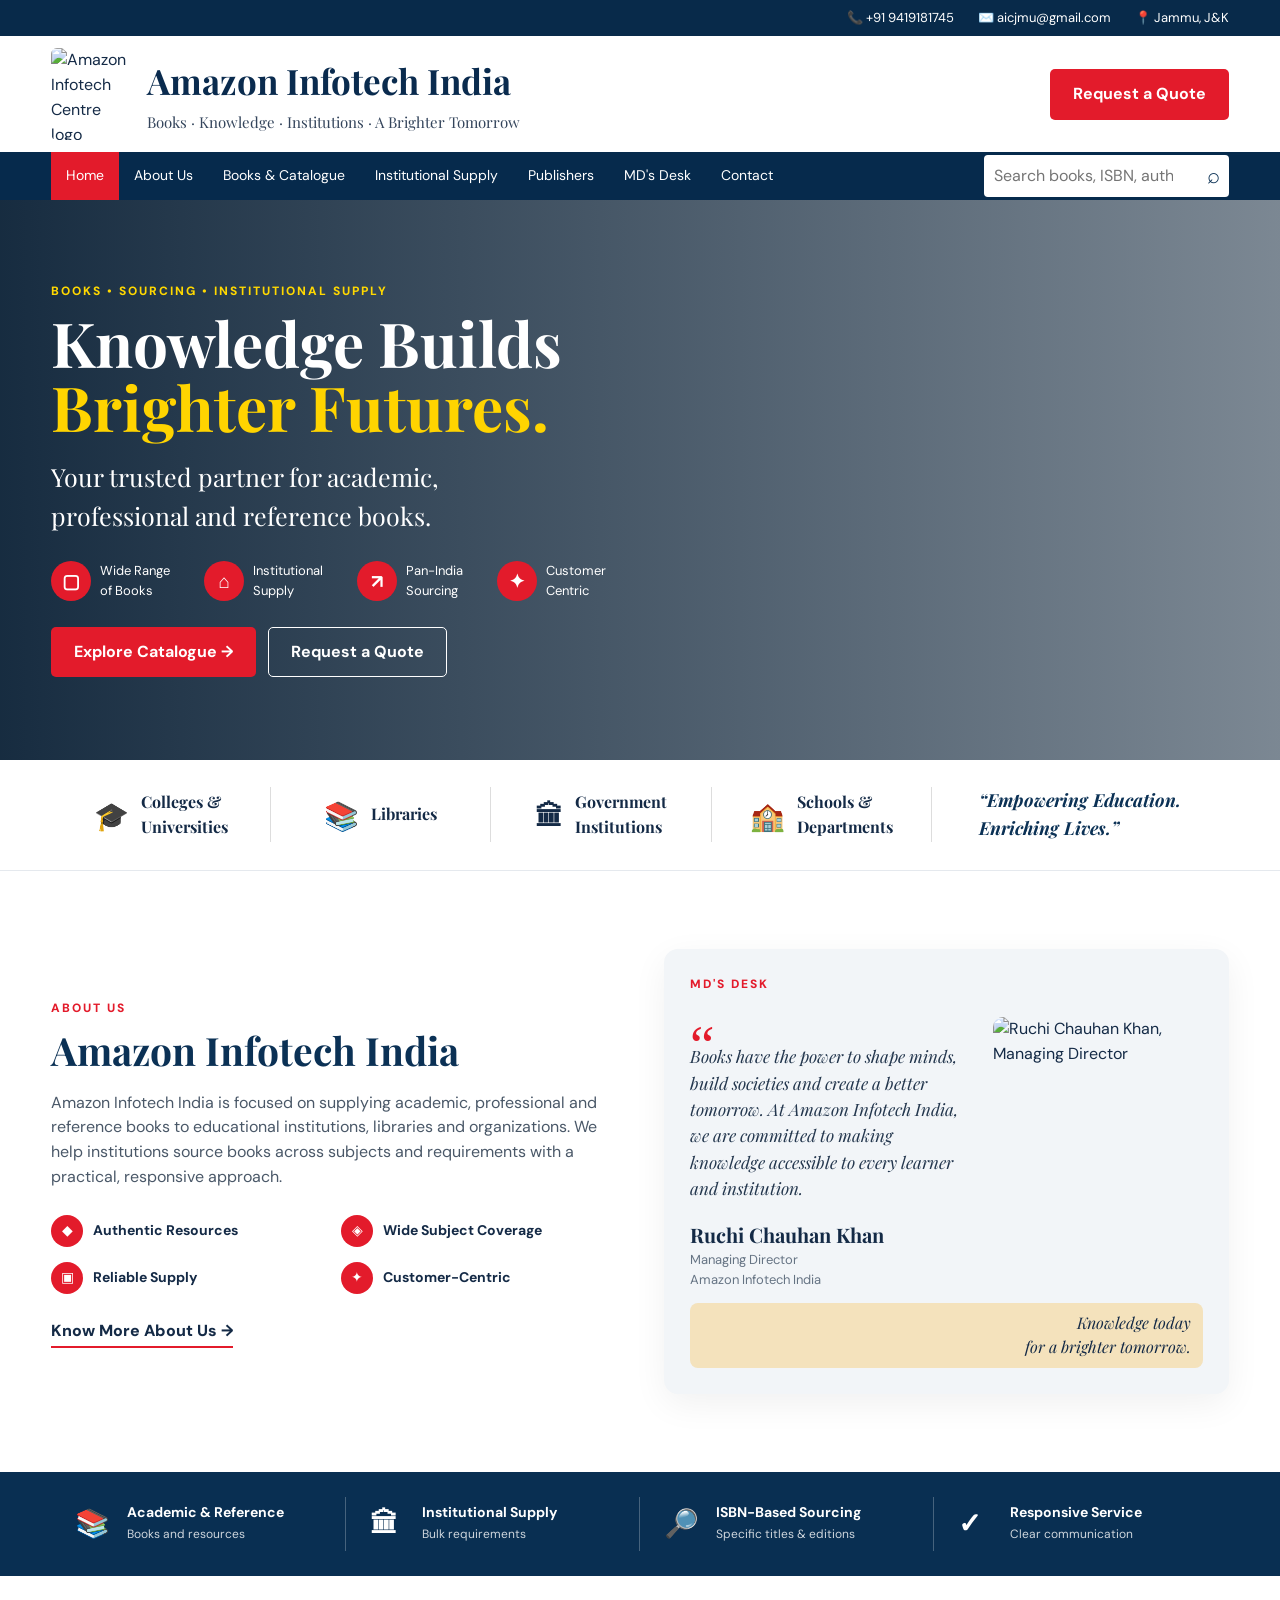
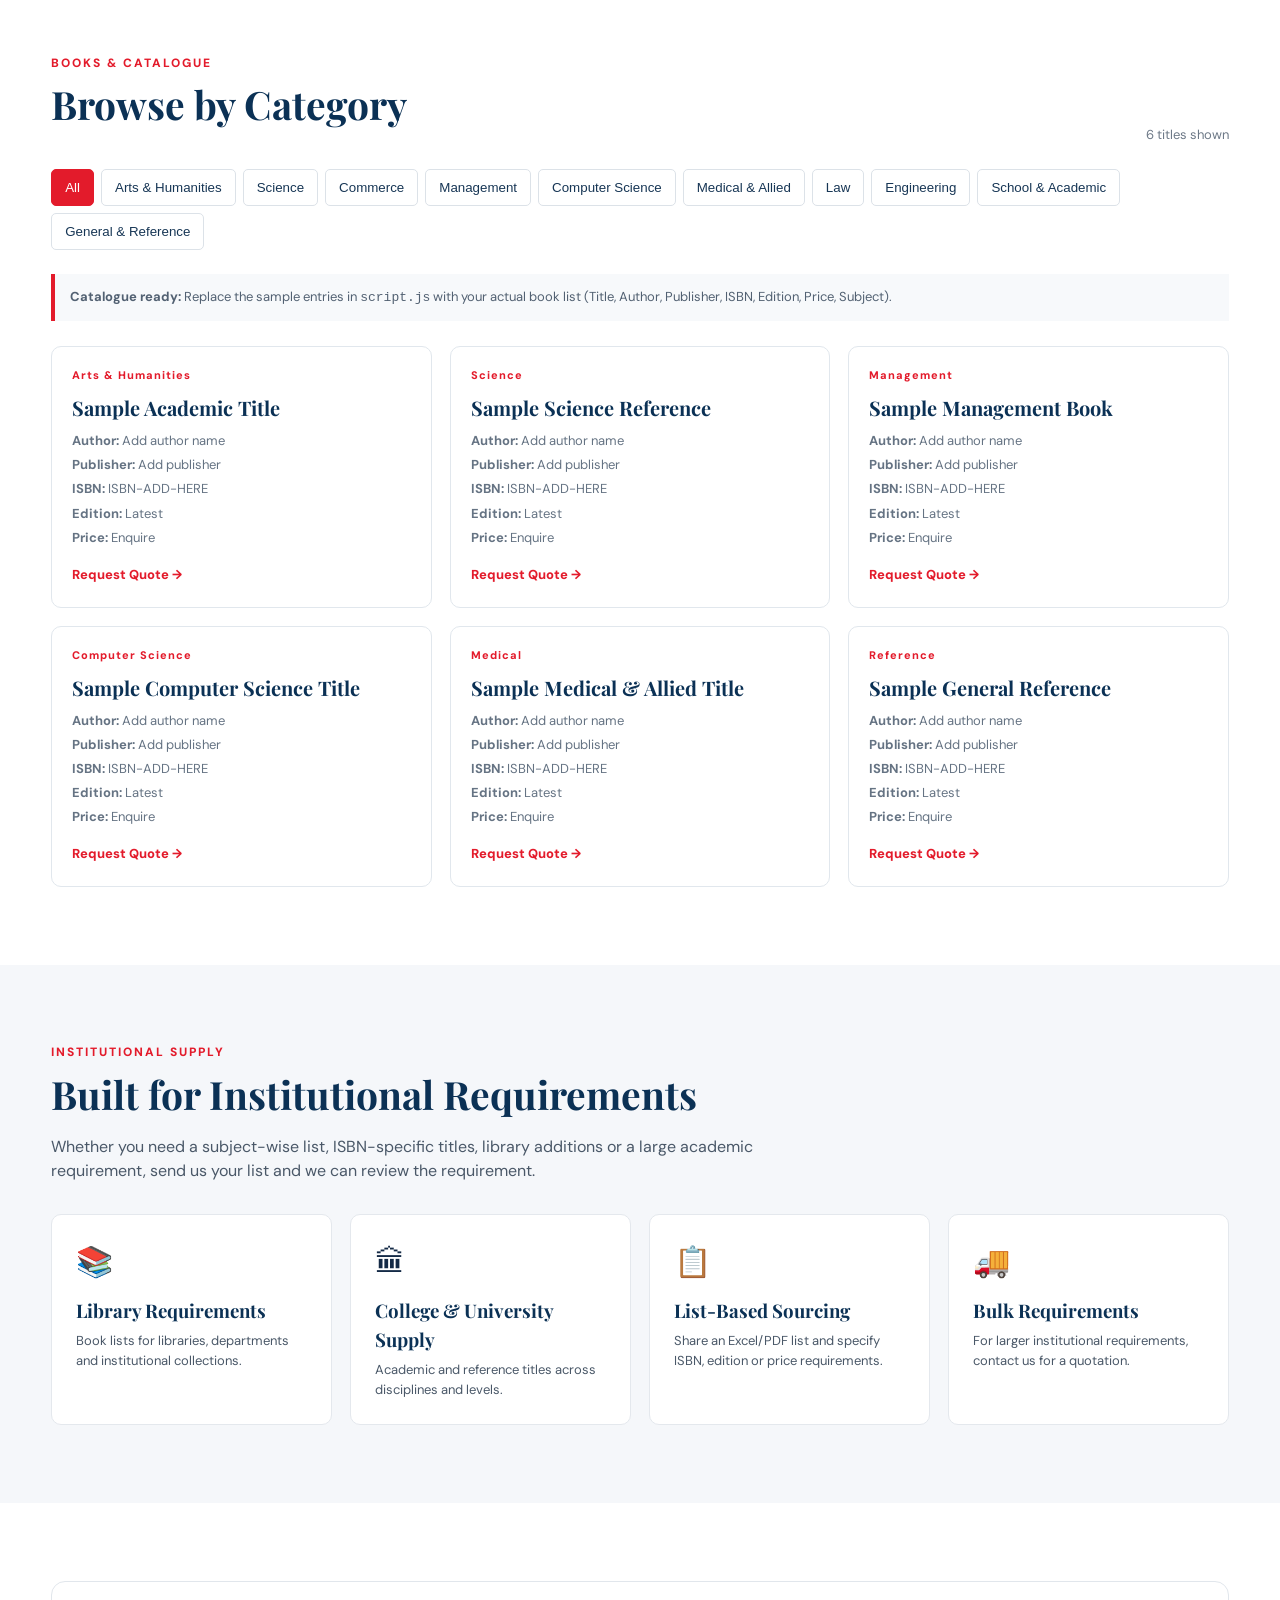
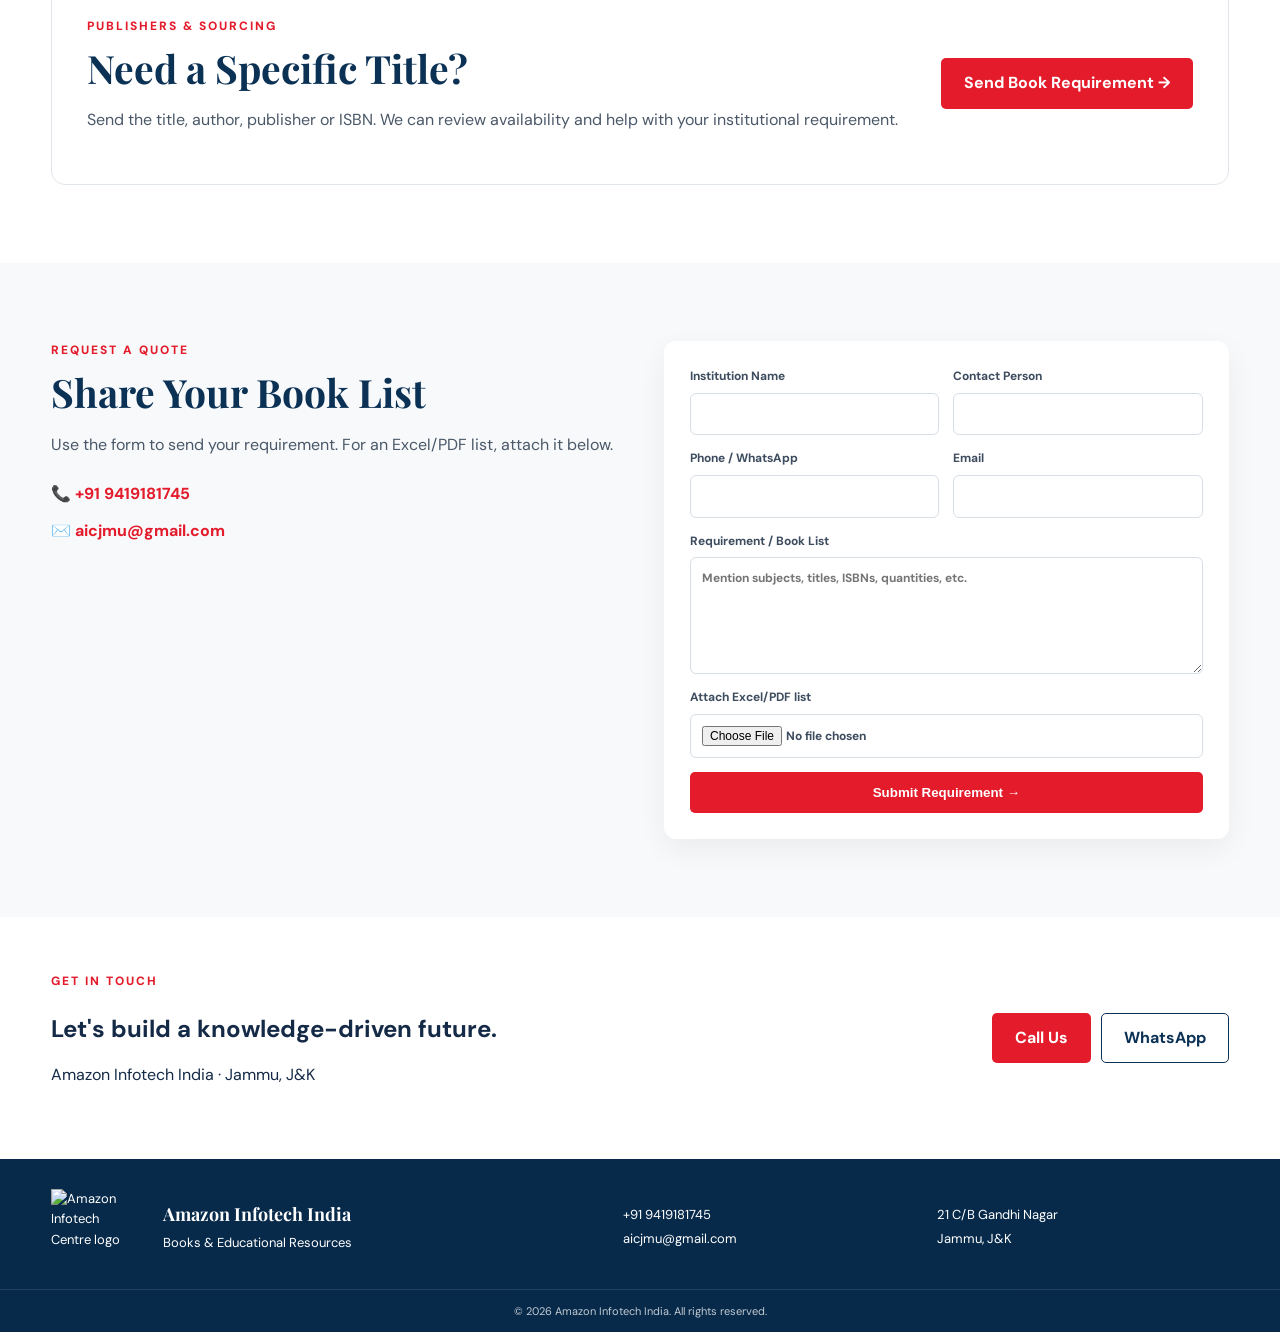
==== index.html @ 1fdc304b "Add files via upload" ====
<!doctype html>
<html lang="en">
<head>
  <meta charset="utf-8">
  <meta name="viewport" content="width=device-width, initial-scale=1">
  <meta name="description" content="Amazon Infotech India — books, educational resources and institutional book supply.">
  <title>Amazon Infotech India | Books & Educational Resources</title>
  <link rel="preconnect" href="https://fonts.googleapis.com">
  <link rel="preconnect" href="https://fonts.gstatic.com" crossorigin>
  <link href="https://fonts.googleapis.com/css2?family=DM+Sans:wght@400;500;600;700&family=Playfair+Display:wght@600;700&display=swap" rel="stylesheet">
  <link rel="stylesheet" href="style.css">
</head>
<body>
<header class="site-header">
  <div class="topbar">
    <div class="container topbar-inner">
      <span>📞 +91 9419181745</span>
      <span>✉️ aicjmu@gmail.com</span>
      <span>📍 Jammu, J&amp;K</span>
    </div>
  </div>
  <div class="container brand-row">
    <a class="brand" href="#home" aria-label="Amazon Infotech India home">
      <img src="assets/logo.jpg" alt="Amazon Infotech Centre logo">
      <div>
        <div class="brand-name">Amazon Infotech India</div>
        <div class="brand-tag">Books · Knowledge · Institutions · A Brighter Tomorrow</div>
      </div>
    </a>
    <a class="btn btn-red desktop-cta" href="#quote">Request a Quote</a>
  </div>
  <nav class="nav">
    <div class="container nav-inner">
      <button class="menu-btn" aria-label="Open menu">☰</button>
      <div class="nav-links">
        <a class="active" href="#home">Home</a>
        <a href="#about">About Us</a>
        <a href="#catalogue">Books &amp; Catalogue</a>
        <a href="#institutional">Institutional Supply</a>
        <a href="#publishers">Publishers</a>
        <a href="#md">MD's Desk</a>
        <a href="#contact">Contact</a>
      </div>
      <div class="search-box">
        <input id="searchInput" type="search" placeholder="Search books, ISBN, author...">
        <span>⌕</span>
      </div>
    </div>
  </nav>
</header>

<main>
<section id="home" class="hero">
  <div class="hero-overlay"></div>
  <div class="container hero-content">
    <div class="eyebrow">BOOKS • SOURCING • INSTITUTIONAL SUPPLY</div>
    <h1>Knowledge Builds<br><span>Brighter Futures.</span></h1>
    <p class="hero-lead">Your trusted partner for academic, professional and reference books.</p>
    <div class="hero-points">
      <div><b>▢</b><span>Wide Range<br>of Books</span></div>
      <div><b>⌂</b><span>Institutional<br>Supply</span></div>
      <div><b>↗</b><span>Pan-India<br>Sourcing</span></div>
      <div><b>✦</b><span>Customer<br>Centric</span></div>
    </div>
    <div class="hero-actions">
      <a class="btn btn-red" href="#catalogue">Explore Catalogue →</a>
      <a class="btn btn-outline" href="#quote">Request a Quote</a>
    </div>
  </div>
</section>

<section class="audience-strip">
  <div class="container audience-grid">
    <div><strong>🎓</strong><span>Colleges &amp;<br>Universities</span></div>
    <div><strong>📚</strong><span>Libraries</span></div>
    <div><strong>🏛</strong><span>Government<br>Institutions</span></div>
    <div><strong>🏫</strong><span>Schools &amp;<br>Departments</span></div>
    <div class="mini-quote">“Empowering Education.<br>Enriching Lives.”</div>
  </div>
</section>

<section id="about" class="section about">
  <div class="container two-col">
    <div>
      <div class="section-kicker">ABOUT US</div>
      <h2>Amazon Infotech India</h2>
      <p>Amazon Infotech India is focused on supplying academic, professional and reference books to educational institutions, libraries and organizations. We help institutions source books across subjects and requirements with a practical, responsive approach.</p>
      <div class="feature-grid">
        <div><span>◆</span><b>Authentic Resources</b></div>
        <div><span>◈</span><b>Wide Subject Coverage</b></div>
        <div><span>▣</span><b>Reliable Supply</b></div>
        <div><span>✦</span><b>Customer-Centric</b></div>
      </div>
      <a class="text-link" href="#institutional">Know More About Us →</a>
    </div>

    <div id="md" class="md-card">
      <div class="section-kicker">MD'S DESK</div>
      <div class="md-inner">
        <div>
          <div class="quote-mark">“</div>
          <blockquote>Books have the power to shape minds, build societies and create a better tomorrow. At Amazon Infotech India, we are committed to making knowledge accessible to every learner and institution.</blockquote>
          <div class="md-name">Ruchi Chauhan Khan</div>
          <div class="md-title">Managing Director<br>Amazon Infotech India</div>
        </div>
        <img class="md-photo" src="assets/md-ruchi-chauhan-khan.jpg" alt="Ruchi Chauhan Khan, Managing Director">
      </div>
      <div class="md-signoff">Knowledge today<br>for a brighter tomorrow.</div>
    </div>
  </div>
</section>

<section class="navy-band">
  <div class="container band-grid">
    <div><strong>📚</strong><b>Academic &amp; Reference</b><span>Books and resources</span></div>
    <div><strong>🏛</strong><b>Institutional Supply</b><span>Bulk requirements</span></div>
    <div><strong>🔎</strong><b>ISBN-Based Sourcing</b><span>Specific titles &amp; editions</span></div>
    <div><strong>✓</strong><b>Responsive Service</b><span>Clear communication</span></div>
  </div>
</section>

<section id="catalogue" class="section">
  <div class="container">
    <div class="section-heading">
      <div>
        <div class="section-kicker">BOOKS &amp; CATALOGUE</div>
        <h2>Browse by Category</h2>
      </div>
      <span id="resultCount" class="result-count"></span>
    </div>
    <div class="categories">
      <button data-cat="All" class="cat active">All</button>
      <button data-cat="Arts & Humanities" class="cat">Arts &amp; Humanities</button>
      <button data-cat="Science" class="cat">Science</button>
      <button data-cat="Commerce" class="cat">Commerce</button>
      <button data-cat="Management" class="cat">Management</button>
      <button data-cat="Computer Science" class="cat">Computer Science</button>
      <button data-cat="Medical" class="cat">Medical &amp; Allied</button>
      <button data-cat="Law" class="cat">Law</button>
      <button data-cat="Engineering" class="cat">Engineering</button>
      <button data-cat="School" class="cat">School &amp; Academic</button>
      <button data-cat="Reference" class="cat">General &amp; Reference</button>
    </div>

    <div class="catalogue-note">
      <b>Catalogue ready:</b> Replace the sample entries in <code>script.js</code> with your actual book list (Title, Author, Publisher, ISBN, Edition, Price, Subject).
    </div>
    <div id="bookGrid" class="book-grid"></div>
    <div id="emptyState" class="empty hidden">No books found. Try another title, author, ISBN or category.</div>
  </div>
</section>

<section id="institutional" class="section soft">
  <div class="container">
    <div class="section-kicker">INSTITUTIONAL SUPPLY</div>
    <h2>Built for Institutional Requirements</h2>
    <p class="wide">Whether you need a subject-wise list, ISBN-specific titles, library additions or a large academic requirement, send us your list and we can review the requirement.</p>
    <div class="service-grid">
      <article><div class="icon">📚</div><h3>Library Requirements</h3><p>Book lists for libraries, departments and institutional collections.</p></article>
      <article><div class="icon">🏛</div><h3>College &amp; University Supply</h3><p>Academic and reference titles across disciplines and levels.</p></article>
      <article><div class="icon">📋</div><h3>List-Based Sourcing</h3><p>Share an Excel/PDF list and specify ISBN, edition or price requirements.</p></article>
      <article><div class="icon">🚚</div><h3>Bulk Requirements</h3><p>For larger institutional requirements, contact us for a quotation.</p></article>
    </div>
  </div>
</section>

<section id="publishers" class="section">
  <div class="container publisher-panel">
    <div>
      <div class="section-kicker">PUBLISHERS &amp; SOURCING</div>
      <h2>Need a Specific Title?</h2>
      <p>Send the title, author, publisher or ISBN. We can review availability and help with your institutional requirement.</p>
    </div>
    <a class="btn btn-red" href="#quote">Send Book Requirement →</a>
  </div>
</section>

<section id="quote" class="section quote-section">
  <div class="container two-col quote-grid">
    <div>
      <div class="section-kicker">REQUEST A QUOTE</div>
      <h2>Share Your Book List</h2>
      <p>Use the form to send your requirement. For an Excel/PDF list, attach it below.</p>
      <div class="contact-mini">
        <div>📞 <a href="tel:+919419181745">+91 9419181745</a></div>
        <div>✉️ <a href="mailto:aicjmu@gmail.com">aicjmu@gmail.com</a></div>
      </div>
    </div>
    <form name="quote" method="POST" data-netlify="true" enctype="multipart/form-data" class="quote-form">
      <input type="hidden" name="form-name" value="quote">
      <div class="form-row">
        <label>Institution Name<input name="institution" required></label>
        <label>Contact Person<input name="contact_person" required></label>
      </div>
      <div class="form-row">
        <label>Phone / WhatsApp<input name="phone" required></label>
        <label>Email<input type="email" name="email"></label>
      </div>
      <label>Requirement / Book List<textarea name="requirement" rows="5" placeholder="Mention subjects, titles, ISBNs, quantities, etc."></textarea></label>
      <label>Attach Excel/PDF list<input type="file" name="book_list" accept=".pdf,.xls,.xlsx,.csv"></label>
      <button class="btn btn-red full" type="submit">Submit Requirement →</button>
    </form>
  </div>
</section>

<section id="contact" class="contact-banner">
  <div class="container contact-content">
    <div>
      <div class="section-kicker">GET IN TOUCH</div>
      <h2>Let's build a knowledge-driven future.</h2>
      <p>Amazon Infotech India · Jammu, J&amp;K</p>
    </div>
    <div class="contact-actions">
      <a class="btn btn-red" href="tel:+919419181745">Call Us</a>
      <a class="btn btn-outline-dark" href="https://wa.me/919419181745" target="_blank" rel="noopener">WhatsApp</a>
    </div>
  </div>
</section>
</main>

<footer>
  <div class="container footer-grid">
    <div><img src="assets/logo.jpg" alt="Amazon Infotech Centre logo" class="footer-logo"></div>
    <div><b>Amazon Infotech India</b><span>Books &amp; Educational Resources</span></div>
    <div><span>+91 9419181745</span><span>aicjmu@gmail.com</span></div>
    <div><span>21 C/B Gandhi Nagar</span><span>Jammu, J&amp;K</span></div>
  </div>
  <div class="copyright">© <span id="year"></span> Amazon Infotech India. All rights reserved.</div>
</footer>
<script src="script.js"></script>
</body>
</html>
---- style.css ----
*{box-sizing:border-box}html{scroll-behavior:smooth}body{margin:0;font-family:"DM Sans",Arial,sans-serif;color:#142a46;background:#fff;line-height:1.55}a{text-decoration:none;color:inherit}.container{width:min(1180px,92%);margin:auto}.topbar{background:#082a4a;color:#fff;font-size:13px}.topbar-inner{display:flex;justify-content:flex-end;gap:24px;padding:8px 0}.brand-row{display:flex;align-items:center;justify-content:space-between;padding:12px 0}.brand{display:flex;align-items:center;gap:14px}.brand img{width:82px;height:92px;object-fit:cover;border-radius:6px}.brand-name{font-family:"Playfair Display",serif;font-size:35px;font-weight:700;color:#0a2b4e}.brand-tag{font-family:"Playfair Display",serif;color:#33445b;font-size:15px;margin-top:2px}.nav{background:#062a4c;color:#fff}.nav-inner{display:flex;align-items:center;gap:14px}.nav-links{display:flex;align-items:center}.nav-links a{padding:13px 15px;font-size:14px}.nav-links a:hover,.nav-links a.active{background:#e31b2b}.search-box{margin-left:auto;background:#fff;border-radius:4px;display:flex;align-items:center;overflow:hidden;width:245px}.search-box input{border:0;outline:0;padding:9px 10px;width:100%;font:13px inherit}.search-box span{color:#0b3155;font-size:22px;padding:0 9px}.menu-btn{display:none;background:none;border:0;color:#fff;font-size:25px}.btn{display:inline-flex;align-items:center;justify-content:center;border-radius:5px;padding:12px 22px;font-weight:700;transition:.2s;cursor:pointer;border:1px solid transparent}.btn-red{background:#e31b2b;color:#fff}.btn-red:hover{background:#b90f1d;transform:translateY(-1px)}.btn-outline{border-color:#fff;color:#fff}.btn-outline:hover{background:#fff;color:#092c4c}.btn-outline-dark{border-color:#0b3155;color:#0b3155}.btn-outline-dark:hover{background:#0b3155;color:#fff}.hero{min-height:560px;background:linear-gradient(90deg,rgba(3,26,48,.92),rgba(3,26,48,.52)),url("assets/logo.jpg") center/cover no-repeat;position:relative;display:flex;align-items:center}.hero-content{position:relative;color:#fff;padding:75px 0}.eyebrow,.section-kicker{font-size:12px;letter-spacing:2px;font-weight:800;color:#e31b2b;margin-bottom:10px}.hero .eyebrow{color:#ffd800}.hero h1{font-family:"Playfair Display",serif;font-size:62px;line-height:1.04;margin:0 0 18px;max-width:650px}.hero h1 span{color:#ffd400}.hero-lead{font-family:"Playfair Display",serif;font-size:25px;max-width:520px;margin:0 0 26px}.hero-points{display:flex;gap:34px;margin:25px 0}.hero-points div{display:flex;align-items:center;gap:9px;font-size:13px}.hero-points b{width:40px;height:40px;border-radius:50%;display:grid;place-items:center;background:#e31b2b;color:#fff;font-size:19px}.hero-actions{display:flex;gap:12px}.audience-strip{background:#fff;padding:27px 0;border-bottom:1px solid #e5e9ee}.audience-grid{display:grid;grid-template-columns:repeat(4,1fr) 1.35fr;align-items:center}.audience-grid>div{display:flex;align-items:center;justify-content:center;gap:12px;border-right:1px solid #ddd;min-height:55px;font-family:"Playfair Display",serif;font-weight:700}.audience-grid strong{font-size:28px}.mini-quote{border-right:0!important;font-size:18px;color:#0b3155;font-style:italic}.section{padding:78px 0}.two-col{display:grid;grid-template-columns:1fr 1fr;gap:48px;align-items:center}.section h2{font-family:"Playfair Display",serif;font-size:39px;line-height:1.15;margin:0 0 18px;color:#0b3155}.section p{color:#4a5868}.feature-grid{display:grid;grid-template-columns:1fr 1fr;gap:15px;margin:25px 0}.feature-grid div{display:flex;gap:10px;align-items:center;font-size:14px}.feature-grid span{width:32px;height:32px;border-radius:50%;background:#e31b2b;color:#fff;display:grid;place-items:center}.text-link{font-weight:800;border-bottom:2px solid #e31b2b;padding-bottom:5px}.md-card{background:#f2f5f8;border-radius:14px;padding:26px;box-shadow:0 10px 35px rgba(0,0,0,.06)}.md-inner{display:grid;grid-template-columns:1fr 210px;gap:22px;align-items:center}.quote-mark{font-family:Georgia;font-size:55px;color:#e31b2b;height:40px}.md-card blockquote{font-family:"Playfair Display",serif;font-size:17px;font-style:italic;margin:0 0 18px;color:#24374e}.md-name{font-family:"Playfair Display",serif;font-size:20px;font-weight:700}.md-title{font-size:13px;color:#667484}.md-photo{width:210px;height:260px;object-fit:cover;border-radius:10px}.md-signoff{text-align:right;background:#f4e2bc;padding:8px 12px;border-radius:8px;font-family:"Playfair Display",serif;font-style:italic;margin-top:12px}.navy-band{background:#092f52;color:#fff;padding:25px 0}.band-grid{display:grid;grid-template-columns:repeat(4,1fr)}.band-grid div{display:grid;grid-template-columns:42px 1fr;column-gap:10px;border-right:1px solid rgba(255,255,255,.25);padding:5px 24px}.band-grid div:last-child{border:0}.band-grid strong{font-size:28px;grid-row:span 2}.band-grid b{font-size:14px}.band-grid span{font-size:12px;opacity:.8}.section-heading{display:flex;justify-content:space-between;align-items:end}.result-count{font-size:13px;color:#6d7987}.categories{display:flex;gap:7px;flex-wrap:wrap;margin:24px 0}.cat{border:1px solid #dce2e8;background:#fff;padding:10px 13px;border-radius:5px;color:#173655;cursor:pointer;font:600 13px inherit}.cat.active,.cat:hover{background:#e31b2b;color:#fff;border-color:#e31b2b}.catalogue-note{background:#f7f9fb;border-left:4px solid #e31b2b;padding:13px 15px;margin-bottom:25px;font-size:13px;color:#526172}.book-grid{display:grid;grid-template-columns:repeat(3,1fr);gap:18px}.book-card{border:1px solid #e1e7ed;border-radius:10px;padding:20px;background:#fff;transition:.2s}.book-card:hover{box-shadow:0 10px 25px rgba(0,0,0,.07);transform:translateY(-2px)}.book-cat{font-size:11px;color:#e31b2b;font-weight:800;letter-spacing:1px}.book-card h3{font-family:"Playfair Display",serif;margin:8px 0;font-size:20px;color:#0b3155}.book-meta{font-size:13px;color:#657383}.book-meta span{display:block;margin-top:4px}.book-actions{margin-top:14px}.book-actions a{font-size:13px;font-weight:800;color:#e31b2b}.empty{text-align:center;padding:35px;color:#697789}.hidden{display:none}.soft{background:#f5f7fa}.wide{max-width:760px}.service-grid{display:grid;grid-template-columns:repeat(4,1fr);gap:18px;margin-top:30px}.service-grid article{background:#fff;border:1px solid #e4e8ed;padding:24px;border-radius:10px}.icon{font-size:30px}.service-grid h3{font-family:"Playfair Display",serif;margin:10px 0 6px;color:#0b3155}.service-grid p{font-size:13px;margin:0}.publisher-panel{border:1px solid #e1e6ec;border-radius:14px;padding:35px;display:flex;justify-content:space-between;align-items:center;gap:25px}.quote-section{background:#f7f9fb}.quote-grid{align-items:start}.contact-mini{display:grid;gap:12px;margin-top:25px;font-weight:700}.contact-mini a{color:#e31b2b}.quote-form{background:#fff;padding:26px;border-radius:12px;box-shadow:0 10px 30px rgba(0,0,0,.06)}label{display:grid;gap:7px;font-size:12px;font-weight:700;color:#3d4c5e;margin-bottom:14px}input,textarea{font:inherit;border:1px solid #d7dee6;border-radius:6px;padding:11px;outline:0}input:focus,textarea:focus{border-color:#0b3155}.form-row{display:grid;grid-template-columns:1fr 1fr;gap:14px}.full{width:100%}.contact-banner{background:linear-gradient(rgba(255,255,255,.93),rgba(255,255,255,.93)),url("assets/logo.jpg") center/cover;padding:55px 0}.contact-content{display:flex;justify-content:space-between;align-items:center;gap:30px}.contact-content h2{margin-bottom:5px}.contact-actions{display:flex;gap:10px}footer{background:#082a4a;color:#fff;padding:30px 0 0}.footer-grid{display:grid;grid-template-columns:90px 1.5fr 1fr 1fr;gap:22px;align-items:center}.footer-logo{width:70px;height:75px;object-fit:cover}.footer-grid div{display:grid;gap:4px;font-size:13px}.footer-grid b{font-family:"Playfair Display",serif;font-size:18px}.copyright{text-align:center;border-top:1px solid rgba(255,255,255,.15);margin-top:25px;padding:13px;font-size:11px;opacity:.75}@media(max-width:900px){.brand-name{font-size:27px}.brand-tag{font-size:12px}.nav-inner{padding:8px 0;flex-wrap:wrap}.menu-btn{display:block}.nav-links{display:none;order:3;width:100%;flex-direction:column;align-items:stretch}.nav-links.open{display:flex}.nav-links a{padding:11px}.search-box{width:calc(100% - 48px);margin-left:0}.hero h1{font-size:46px}.hero-points{flex-wrap:wrap;gap:15px}.audience-grid{grid-template-columns:1fr 1fr}.audience-grid>div{border-bottom:1px solid #ddd}.mini-quote{grid-column:1/-1}.two-col{grid-template-columns:1fr}.book-grid{grid-template-columns:1fr 1fr}.service-grid{grid-template-columns:1fr 1fr}.band-grid{grid-template-columns:1fr 1fr}.publisher-panel,.contact-content{display:grid}.desktop-cta{display:none}}@media(max-width:600px){.topbar-inner{justify-content:center;gap:10px;flex-wrap:wrap;font-size:11px}.brand-row{align-items:flex-start}.brand img{width:58px;height:66px}.brand-name{font-size:21px}.brand-tag{font-size:10px}.hero{min-height:600px}.hero-content{padding:55px 0}.hero h1{font-size:40px}.hero-lead{font-size:20px}.hero-points{display:grid;grid-template-columns:1fr 1fr}.hero-actions{flex-direction:column}.hero-actions .btn{width:100%}.section{padding:55px 0}.section h2{font-size:31px}.md-inner{grid-template-columns:1fr}.md-photo{width:150px;height:180px;justify-self:center}.book-grid,.service-grid{grid-template-columns:1fr}.form-row{grid-template-columns:1fr}.contact-actions{flex-direction:column}.footer-grid{grid-template-columns:1fr 1fr}.footer-grid div:first-child{grid-column:1/-1}.footer-logo{width:58px;height:62px}.audience-grid{font-size:12px}.audience-grid>div{min-height:75px}.categories{gap:6px}.cat{font-size:12px;padding:8px 10px}}
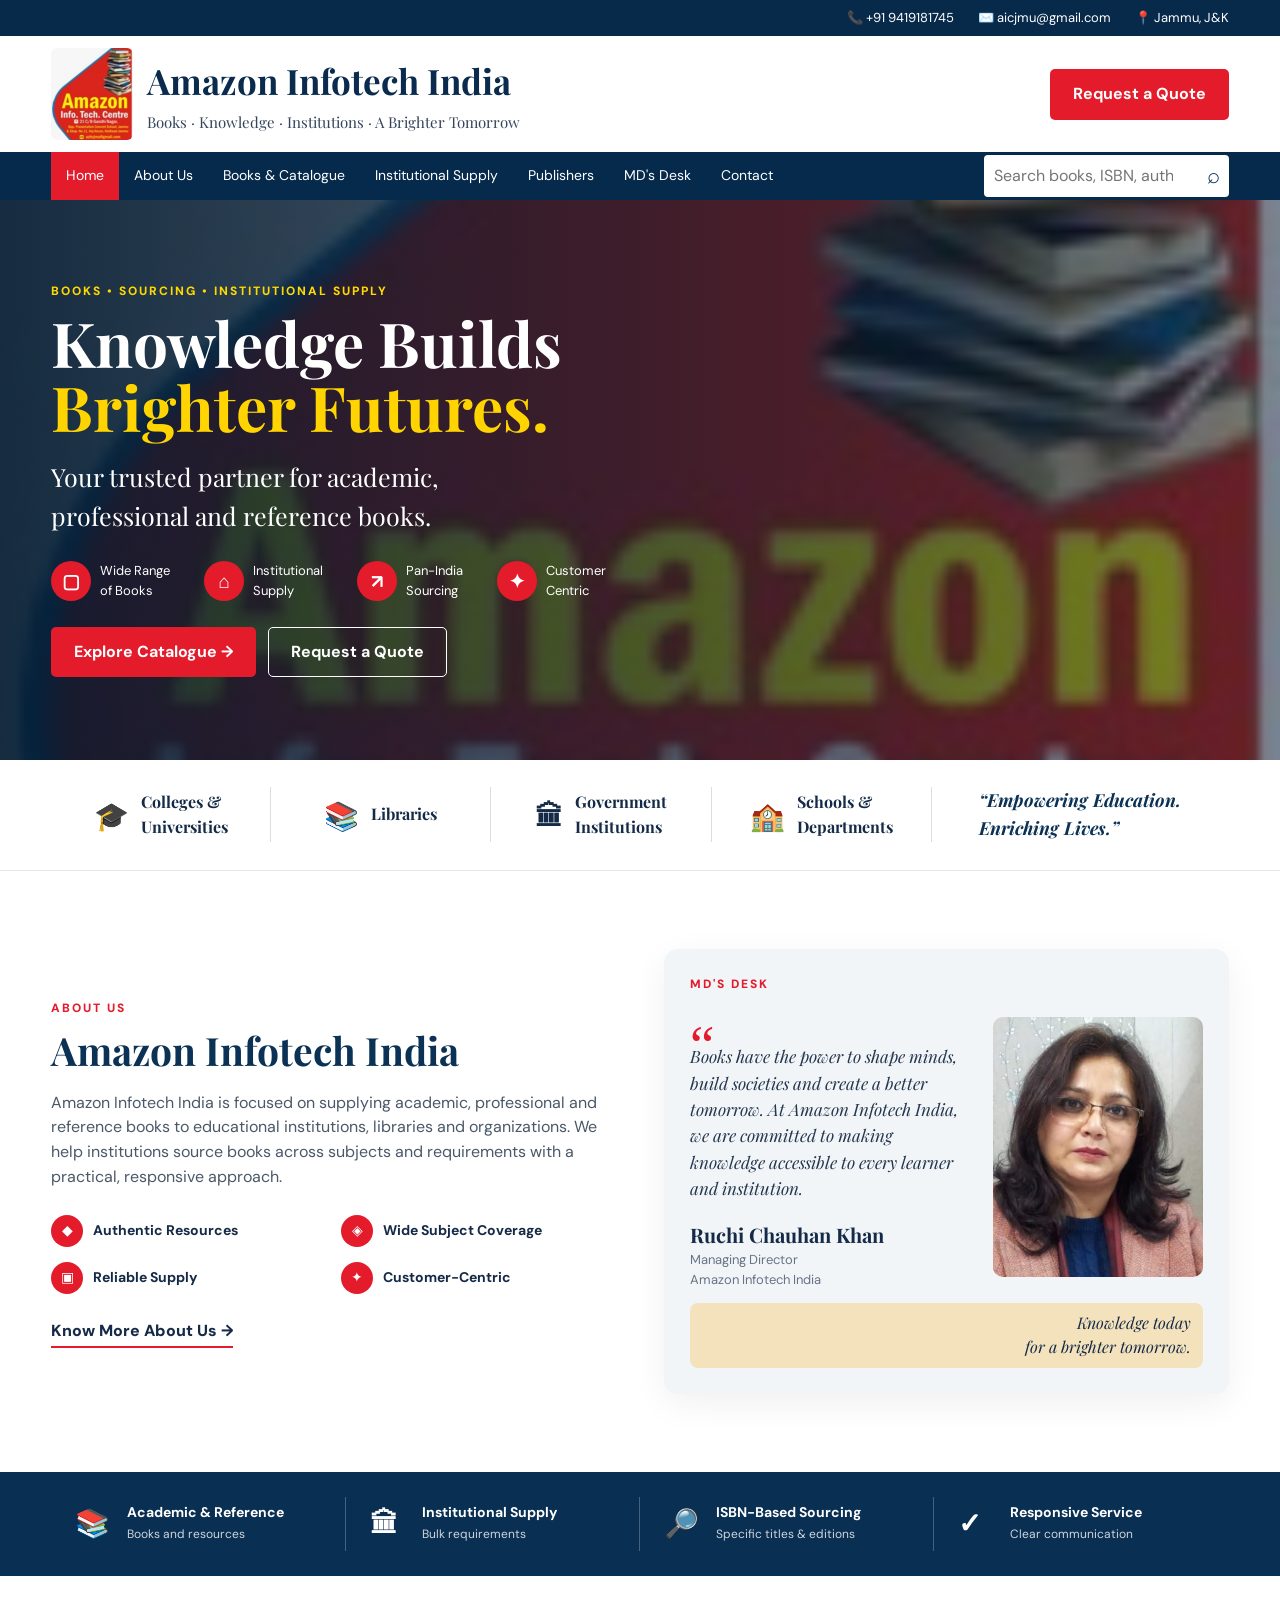
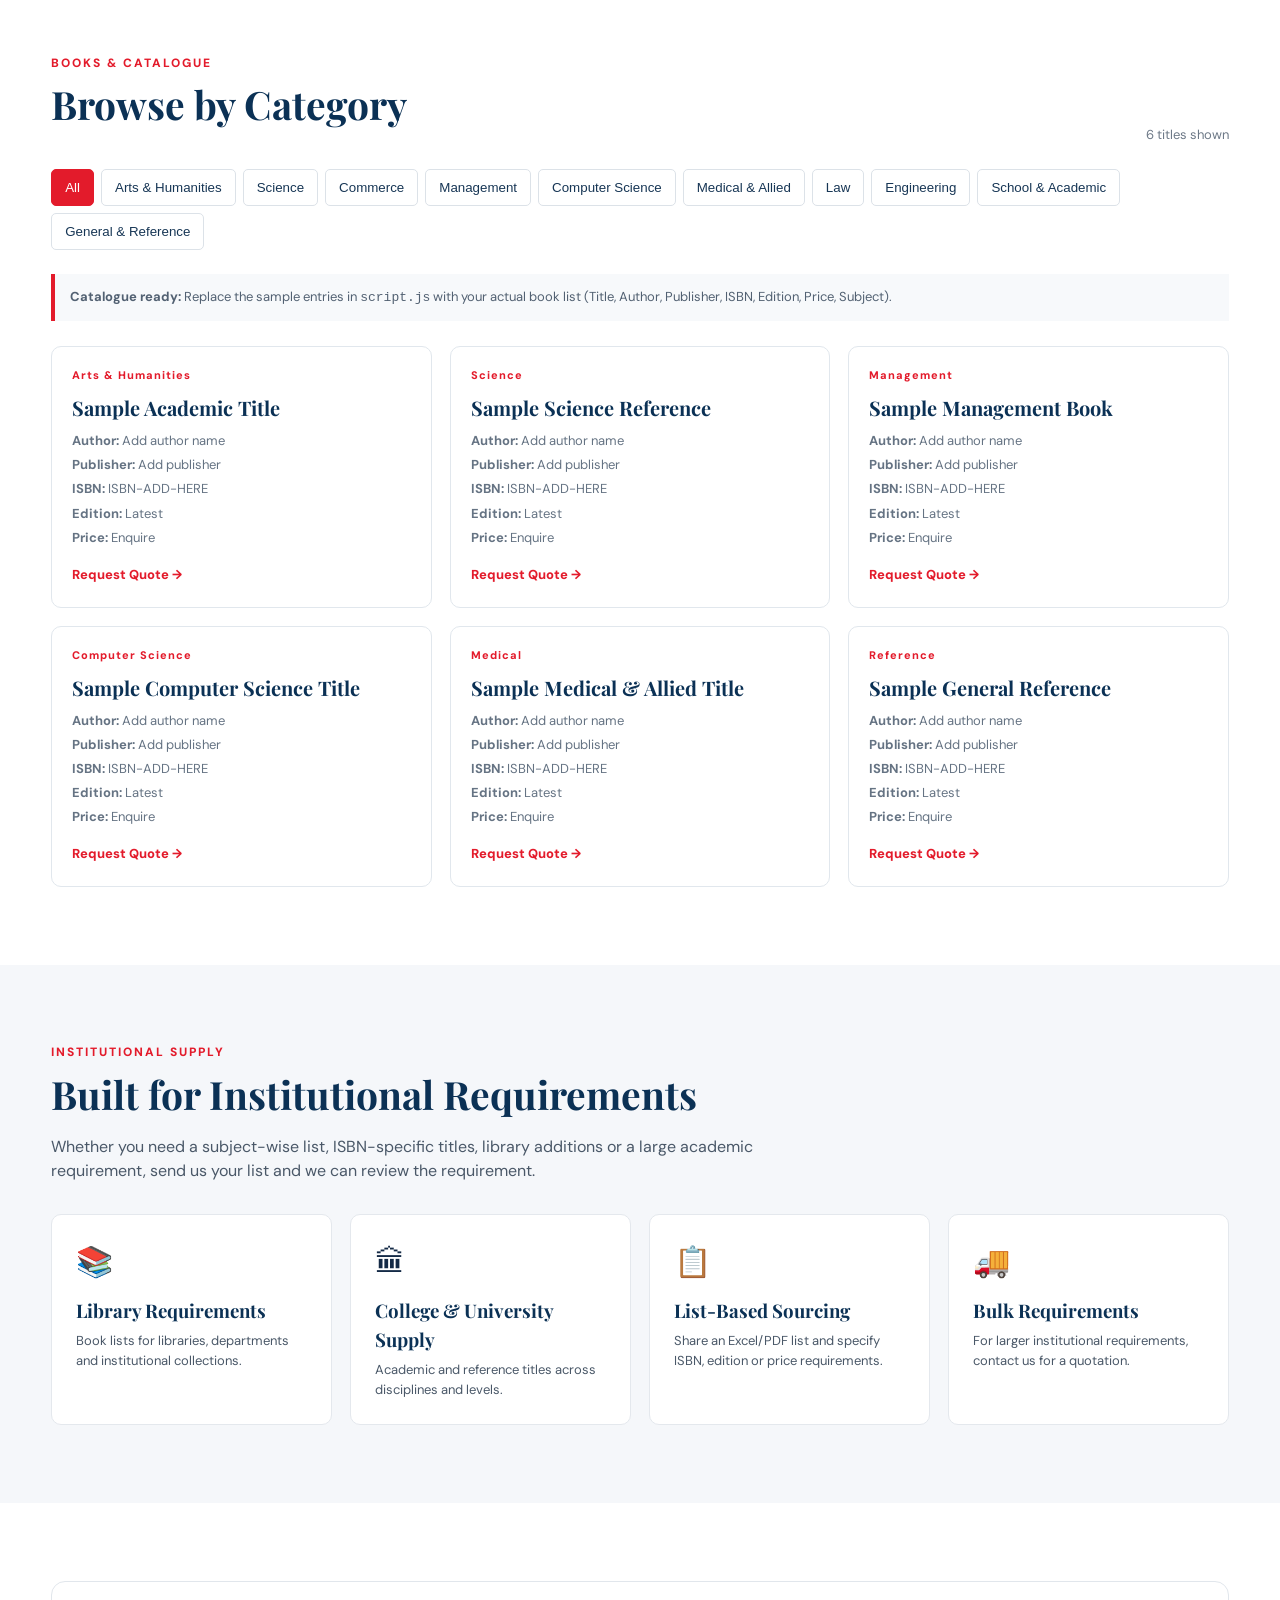
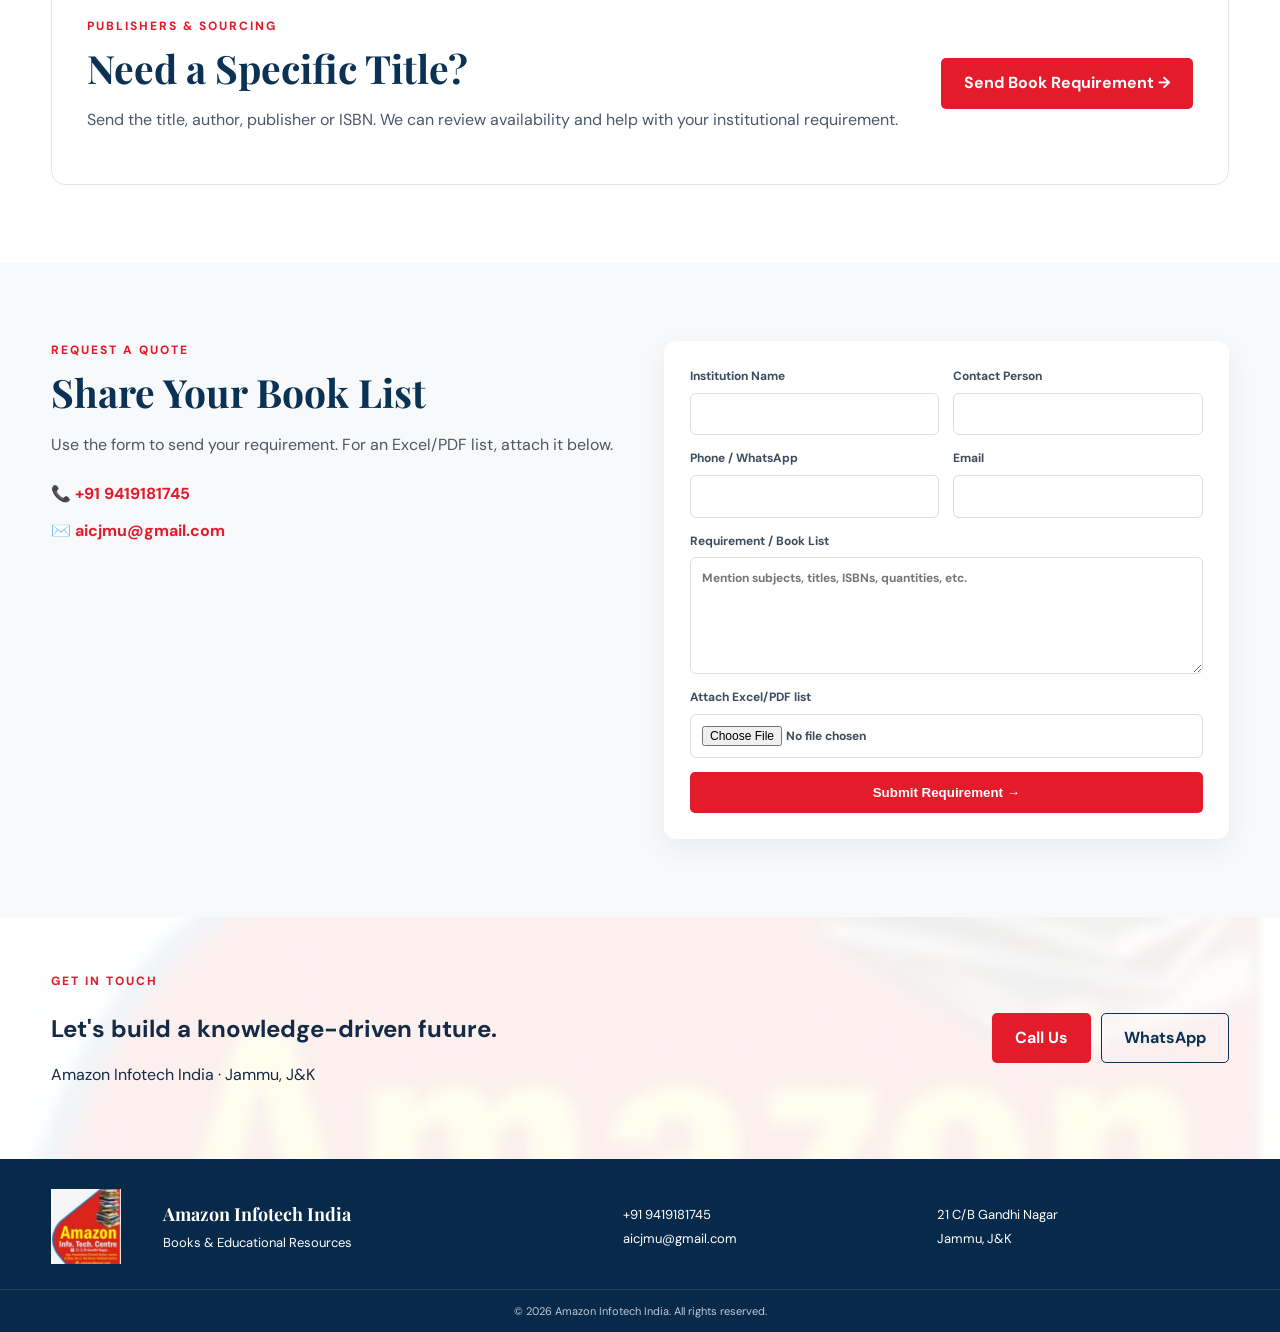
==== commit 89d1142d: "Add files via upload" ====
--- a/index.html
+++ b/index.html
@@ -21,7 +21,7 @@
   </div>
   <div class="container brand-row">
     <a class="brand" href="#home" aria-label="Amazon Infotech India home">
-      <img src="assets/logo.jpg" alt="Amazon Infotech Centre logo">
+      <img src="logo.jpg" alt="Amazon Infotech Centre logo">
       <div>
         <div class="brand-name">Amazon Infotech India</div>
         <div class="brand-tag">Books · Knowledge · Institutions · A Brighter Tomorrow</div>
@@ -103,7 +103,7 @@
           <div class="md-name">Ruchi Chauhan Khan</div>
           <div class="md-title">Managing Director<br>Amazon Infotech India</div>
         </div>
-        <img class="md-photo" src="assets/md-ruchi-chauhan-khan.jpg" alt="Ruchi Chauhan Khan, Managing Director">
+        <img class="md-photo" src="md-ruchi-chauhan-khan.jpg" alt="Ruchi Chauhan Khan, Managing Director">
       </div>
       <div class="md-signoff">Knowledge today<br>for a brighter tomorrow.</div>
     </div>
@@ -220,7 +220,7 @@
 
 <footer>
   <div class="container footer-grid">
-    <div><img src="assets/logo.jpg" alt="Amazon Infotech Centre logo" class="footer-logo"></div>
+    <div><img src="logo.jpg" alt="Amazon Infotech Centre logo" class="footer-logo"></div>
     <div><b>Amazon Infotech India</b><span>Books &amp; Educational Resources</span></div>
     <div><span>+91 9419181745</span><span>aicjmu@gmail.com</span></div>
     <div><span>21 C/B Gandhi Nagar</span><span>Jammu, J&amp;K</span></div>
--- a/style.css
+++ b/style.css
@@ -1 +1 @@
-*{box-sizing:border-box}html{scroll-behavior:smooth}body{margin:0;font-family:"DM Sans",Arial,sans-serif;color:#142a46;background:#fff;line-height:1.55}a{text-decoration:none;color:inherit}.container{width:min(1180px,92%);margin:auto}.topbar{background:#082a4a;color:#fff;font-size:13px}.topbar-inner{display:flex;justify-content:flex-end;gap:24px;padding:8px 0}.brand-row{display:flex;align-items:center;justify-content:space-between;padding:12px 0}.brand{display:flex;align-items:center;gap:14px}.brand img{width:82px;height:92px;object-fit:cover;border-radius:6px}.brand-name{font-family:"Playfair Display",serif;font-size:35px;font-weight:700;color:#0a2b4e}.brand-tag{font-family:"Playfair Display",serif;color:#33445b;font-size:15px;margin-top:2px}.nav{background:#062a4c;color:#fff}.nav-inner{display:flex;align-items:center;gap:14px}.nav-links{display:flex;align-items:center}.nav-links a{padding:13px 15px;font-size:14px}.nav-links a:hover,.nav-links a.active{background:#e31b2b}.search-box{margin-left:auto;background:#fff;border-radius:4px;display:flex;align-items:center;overflow:hidden;width:245px}.search-box input{border:0;outline:0;padding:9px 10px;width:100%;font:13px inherit}.search-box span{color:#0b3155;font-size:22px;padding:0 9px}.menu-btn{display:none;background:none;border:0;color:#fff;font-size:25px}.btn{display:inline-flex;align-items:center;justify-content:center;border-radius:5px;padding:12px 22px;font-weight:700;transition:.2s;cursor:pointer;border:1px solid transparent}.btn-red{background:#e31b2b;color:#fff}.btn-red:hover{background:#b90f1d;transform:translateY(-1px)}.btn-outline{border-color:#fff;color:#fff}.btn-outline:hover{background:#fff;color:#092c4c}.btn-outline-dark{border-color:#0b3155;color:#0b3155}.btn-outline-dark:hover{background:#0b3155;color:#fff}.hero{min-height:560px;background:linear-gradient(90deg,rgba(3,26,48,.92),rgba(3,26,48,.52)),url("assets/logo.jpg") center/cover no-repeat;position:relative;display:flex;align-items:center}.hero-content{position:relative;color:#fff;padding:75px 0}.eyebrow,.section-kicker{font-size:12px;letter-spacing:2px;font-weight:800;color:#e31b2b;margin-bottom:10px}.hero .eyebrow{color:#ffd800}.hero h1{font-family:"Playfair Display",serif;font-size:62px;line-height:1.04;margin:0 0 18px;max-width:650px}.hero h1 span{color:#ffd400}.hero-lead{font-family:"Playfair Display",serif;font-size:25px;max-width:520px;margin:0 0 26px}.hero-points{display:flex;gap:34px;margin:25px 0}.hero-points div{display:flex;align-items:center;gap:9px;font-size:13px}.hero-points b{width:40px;height:40px;border-radius:50%;display:grid;place-items:center;background:#e31b2b;color:#fff;font-size:19px}.hero-actions{display:flex;gap:12px}.audience-strip{background:#fff;padding:27px 0;border-bottom:1px solid #e5e9ee}.audience-grid{display:grid;grid-template-columns:repeat(4,1fr) 1.35fr;align-items:center}.audience-grid>div{display:flex;align-items:center;justify-content:center;gap:12px;border-right:1px solid #ddd;min-height:55px;font-family:"Playfair Display",serif;font-weight:700}.audience-grid strong{font-size:28px}.mini-quote{border-right:0!important;font-size:18px;color:#0b3155;font-style:italic}.section{padding:78px 0}.two-col{display:grid;grid-template-columns:1fr 1fr;gap:48px;align-items:center}.section h2{font-family:"Playfair Display",serif;font-size:39px;line-height:1.15;margin:0 0 18px;color:#0b3155}.section p{color:#4a5868}.feature-grid{display:grid;grid-template-columns:1fr 1fr;gap:15px;margin:25px 0}.feature-grid div{display:flex;gap:10px;align-items:center;font-size:14px}.feature-grid span{width:32px;height:32px;border-radius:50%;background:#e31b2b;color:#fff;display:grid;place-items:center}.text-link{font-weight:800;border-bottom:2px solid #e31b2b;padding-bottom:5px}.md-card{background:#f2f5f8;border-radius:14px;padding:26px;box-shadow:0 10px 35px rgba(0,0,0,.06)}.md-inner{display:grid;grid-template-columns:1fr 210px;gap:22px;align-items:center}.quote-mark{font-family:Georgia;font-size:55px;color:#e31b2b;height:40px}.md-card blockquote{font-family:"Playfair Display",serif;font-size:17px;font-style:italic;margin:0 0 18px;color:#24374e}.md-name{font-family:"Playfair Display",serif;font-size:20px;font-weight:700}.md-title{font-size:13px;color:#667484}.md-photo{width:210px;height:260px;object-fit:cover;border-radius:10px}.md-signoff{text-align:right;background:#f4e2bc;padding:8px 12px;border-radius:8px;font-family:"Playfair Display",serif;font-style:italic;margin-top:12px}.navy-band{background:#092f52;color:#fff;padding:25px 0}.band-grid{display:grid;grid-template-columns:repeat(4,1fr)}.band-grid div{display:grid;grid-template-columns:42px 1fr;column-gap:10px;border-right:1px solid rgba(255,255,255,.25);padding:5px 24px}.band-grid div:last-child{border:0}.band-grid strong{font-size:28px;grid-row:span 2}.band-grid b{font-size:14px}.band-grid span{font-size:12px;opacity:.8}.section-heading{display:flex;justify-content:space-between;align-items:end}.result-count{font-size:13px;color:#6d7987}.categories{display:flex;gap:7px;flex-wrap:wrap;margin:24px 0}.cat{border:1px solid #dce2e8;background:#fff;padding:10px 13px;border-radius:5px;color:#173655;cursor:pointer;font:600 13px inherit}.cat.active,.cat:hover{background:#e31b2b;color:#fff;border-color:#e31b2b}.catalogue-note{background:#f7f9fb;border-left:4px solid #e31b2b;padding:13px 15px;margin-bottom:25px;font-size:13px;color:#526172}.book-grid{display:grid;grid-template-columns:repeat(3,1fr);gap:18px}.book-card{border:1px solid #e1e7ed;border-radius:10px;padding:20px;background:#fff;transition:.2s}.book-card:hover{box-shadow:0 10px 25px rgba(0,0,0,.07);transform:translateY(-2px)}.book-cat{font-size:11px;color:#e31b2b;font-weight:800;letter-spacing:1px}.book-card h3{font-family:"Playfair Display",serif;margin:8px 0;font-size:20px;color:#0b3155}.book-meta{font-size:13px;color:#657383}.book-meta span{display:block;margin-top:4px}.book-actions{margin-top:14px}.book-actions a{font-size:13px;font-weight:800;color:#e31b2b}.empty{text-align:center;padding:35px;color:#697789}.hidden{display:none}.soft{background:#f5f7fa}.wide{max-width:760px}.service-grid{display:grid;grid-template-columns:repeat(4,1fr);gap:18px;margin-top:30px}.service-grid article{background:#fff;border:1px solid #e4e8ed;padding:24px;border-radius:10px}.icon{font-size:30px}.service-grid h3{font-family:"Playfair Display",serif;margin:10px 0 6px;color:#0b3155}.service-grid p{font-size:13px;margin:0}.publisher-panel{border:1px solid #e1e6ec;border-radius:14px;padding:35px;display:flex;justify-content:space-between;align-items:center;gap:25px}.quote-section{background:#f7f9fb}.quote-grid{align-items:start}.contact-mini{display:grid;gap:12px;margin-top:25px;font-weight:700}.contact-mini a{color:#e31b2b}.quote-form{background:#fff;padding:26px;border-radius:12px;box-shadow:0 10px 30px rgba(0,0,0,.06)}label{display:grid;gap:7px;font-size:12px;font-weight:700;color:#3d4c5e;margin-bottom:14px}input,textarea{font:inherit;border:1px solid #d7dee6;border-radius:6px;padding:11px;outline:0}input:focus,textarea:focus{border-color:#0b3155}.form-row{display:grid;grid-template-columns:1fr 1fr;gap:14px}.full{width:100%}.contact-banner{background:linear-gradient(rgba(255,255,255,.93),rgba(255,255,255,.93)),url("assets/logo.jpg") center/cover;padding:55px 0}.contact-content{display:flex;justify-content:space-between;align-items:center;gap:30px}.contact-content h2{margin-bottom:5px}.contact-actions{display:flex;gap:10px}footer{background:#082a4a;color:#fff;padding:30px 0 0}.footer-grid{display:grid;grid-template-columns:90px 1.5fr 1fr 1fr;gap:22px;align-items:center}.footer-logo{width:70px;height:75px;object-fit:cover}.footer-grid div{display:grid;gap:4px;font-size:13px}.footer-grid b{font-family:"Playfair Display",serif;font-size:18px}.copyright{text-align:center;border-top:1px solid rgba(255,255,255,.15);margin-top:25px;padding:13px;font-size:11px;opacity:.75}@media(max-width:900px){.brand-name{font-size:27px}.brand-tag{font-size:12px}.nav-inner{padding:8px 0;flex-wrap:wrap}.menu-btn{display:block}.nav-links{display:none;order:3;width:100%;flex-direction:column;align-items:stretch}.nav-links.open{display:flex}.nav-links a{padding:11px}.search-box{width:calc(100% - 48px);margin-left:0}.hero h1{font-size:46px}.hero-points{flex-wrap:wrap;gap:15px}.audience-grid{grid-template-columns:1fr 1fr}.audience-grid>div{border-bottom:1px solid #ddd}.mini-quote{grid-column:1/-1}.two-col{grid-template-columns:1fr}.book-grid{grid-template-columns:1fr 1fr}.service-grid{grid-template-columns:1fr 1fr}.band-grid{grid-template-columns:1fr 1fr}.publisher-panel,.contact-content{display:grid}.desktop-cta{display:none}}@media(max-width:600px){.topbar-inner{justify-content:center;gap:10px;flex-wrap:wrap;font-size:11px}.brand-row{align-items:flex-start}.brand img{width:58px;height:66px}.brand-name{font-size:21px}.brand-tag{font-size:10px}.hero{min-height:600px}.hero-content{padding:55px 0}.hero h1{font-size:40px}.hero-lead{font-size:20px}.hero-points{display:grid;grid-template-columns:1fr 1fr}.hero-actions{flex-direction:column}.hero-actions .btn{width:100%}.section{padding:55px 0}.section h2{font-size:31px}.md-inner{grid-template-columns:1fr}.md-photo{width:150px;height:180px;justify-self:center}.book-grid,.service-grid{grid-template-columns:1fr}.form-row{grid-template-columns:1fr}.contact-actions{flex-direction:column}.footer-grid{grid-template-columns:1fr 1fr}.footer-grid div:first-child{grid-column:1/-1}.footer-logo{width:58px;height:62px}.audience-grid{font-size:12px}.audience-grid>div{min-height:75px}.categories{gap:6px}.cat{font-size:12px;padding:8px 10px}}
+*{box-sizing:border-box}html{scroll-behavior:smooth}body{margin:0;font-family:"DM Sans",Arial,sans-serif;color:#142a46;background:#fff;line-height:1.55}a{text-decoration:none;color:inherit}.container{width:min(1180px,92%);margin:auto}.topbar{background:#082a4a;color:#fff;font-size:13px}.topbar-inner{display:flex;justify-content:flex-end;gap:24px;padding:8px 0}.brand-row{display:flex;align-items:center;justify-content:space-between;padding:12px 0}.brand{display:flex;align-items:center;gap:14px}.brand img{width:82px;height:92px;object-fit:cover;border-radius:6px}.brand-name{font-family:"Playfair Display",serif;font-size:35px;font-weight:700;color:#0a2b4e}.brand-tag{font-family:"Playfair Display",serif;color:#33445b;font-size:15px;margin-top:2px}.nav{background:#062a4c;color:#fff}.nav-inner{display:flex;align-items:center;gap:14px}.nav-links{display:flex;align-items:center}.nav-links a{padding:13px 15px;font-size:14px}.nav-links a:hover,.nav-links a.active{background:#e31b2b}.search-box{margin-left:auto;background:#fff;border-radius:4px;display:flex;align-items:center;overflow:hidden;width:245px}.search-box input{border:0;outline:0;padding:9px 10px;width:100%;font:13px inherit}.search-box span{color:#0b3155;font-size:22px;padding:0 9px}.menu-btn{display:none;background:none;border:0;color:#fff;font-size:25px}.btn{display:inline-flex;align-items:center;justify-content:center;border-radius:5px;padding:12px 22px;font-weight:700;transition:.2s;cursor:pointer;border:1px solid transparent}.btn-red{background:#e31b2b;color:#fff}.btn-red:hover{background:#b90f1d;transform:translateY(-1px)}.btn-outline{border-color:#fff;color:#fff}.btn-outline:hover{background:#fff;color:#092c4c}.btn-outline-dark{border-color:#0b3155;color:#0b3155}.btn-outline-dark:hover{background:#0b3155;color:#fff}.hero{min-height:560px;background:linear-gradient(90deg,rgba(3,26,48,.92),rgba(3,26,48,.52)),url("logo.jpg") center/cover no-repeat;position:relative;display:flex;align-items:center}.hero-content{position:relative;color:#fff;padding:75px 0}.eyebrow,.section-kicker{font-size:12px;letter-spacing:2px;font-weight:800;color:#e31b2b;margin-bottom:10px}.hero .eyebrow{color:#ffd800}.hero h1{font-family:"Playfair Display",serif;font-size:62px;line-height:1.04;margin:0 0 18px;max-width:650px}.hero h1 span{color:#ffd400}.hero-lead{font-family:"Playfair Display",serif;font-size:25px;max-width:520px;margin:0 0 26px}.hero-points{display:flex;gap:34px;margin:25px 0}.hero-points div{display:flex;align-items:center;gap:9px;font-size:13px}.hero-points b{width:40px;height:40px;border-radius:50%;display:grid;place-items:center;background:#e31b2b;color:#fff;font-size:19px}.hero-actions{display:flex;gap:12px}.audience-strip{background:#fff;padding:27px 0;border-bottom:1px solid #e5e9ee}.audience-grid{display:grid;grid-template-columns:repeat(4,1fr) 1.35fr;align-items:center}.audience-grid>div{display:flex;align-items:center;justify-content:center;gap:12px;border-right:1px solid #ddd;min-height:55px;font-family:"Playfair Display",serif;font-weight:700}.audience-grid strong{font-size:28px}.mini-quote{border-right:0!important;font-size:18px;color:#0b3155;font-style:italic}.section{padding:78px 0}.two-col{display:grid;grid-template-columns:1fr 1fr;gap:48px;align-items:center}.section h2{font-family:"Playfair Display",serif;font-size:39px;line-height:1.15;margin:0 0 18px;color:#0b3155}.section p{color:#4a5868}.feature-grid{display:grid;grid-template-columns:1fr 1fr;gap:15px;margin:25px 0}.feature-grid div{display:flex;gap:10px;align-items:center;font-size:14px}.feature-grid span{width:32px;height:32px;border-radius:50%;background:#e31b2b;color:#fff;display:grid;place-items:center}.text-link{font-weight:800;border-bottom:2px solid #e31b2b;padding-bottom:5px}.md-card{background:#f2f5f8;border-radius:14px;padding:26px;box-shadow:0 10px 35px rgba(0,0,0,.06)}.md-inner{display:grid;grid-template-columns:1fr 210px;gap:22px;align-items:center}.quote-mark{font-family:Georgia;font-size:55px;color:#e31b2b;height:40px}.md-card blockquote{font-family:"Playfair Display",serif;font-size:17px;font-style:italic;margin:0 0 18px;color:#24374e}.md-name{font-family:"Playfair Display",serif;font-size:20px;font-weight:700}.md-title{font-size:13px;color:#667484}.md-photo{width:210px;height:260px;object-fit:cover;border-radius:10px}.md-signoff{text-align:right;background:#f4e2bc;padding:8px 12px;border-radius:8px;font-family:"Playfair Display",serif;font-style:italic;margin-top:12px}.navy-band{background:#092f52;color:#fff;padding:25px 0}.band-grid{display:grid;grid-template-columns:repeat(4,1fr)}.band-grid div{display:grid;grid-template-columns:42px 1fr;column-gap:10px;border-right:1px solid rgba(255,255,255,.25);padding:5px 24px}.band-grid div:last-child{border:0}.band-grid strong{font-size:28px;grid-row:span 2}.band-grid b{font-size:14px}.band-grid span{font-size:12px;opacity:.8}.section-heading{display:flex;justify-content:space-between;align-items:end}.result-count{font-size:13px;color:#6d7987}.categories{display:flex;gap:7px;flex-wrap:wrap;margin:24px 0}.cat{border:1px solid #dce2e8;background:#fff;padding:10px 13px;border-radius:5px;color:#173655;cursor:pointer;font:600 13px inherit}.cat.active,.cat:hover{background:#e31b2b;color:#fff;border-color:#e31b2b}.catalogue-note{background:#f7f9fb;border-left:4px solid #e31b2b;padding:13px 15px;margin-bottom:25px;font-size:13px;color:#526172}.book-grid{display:grid;grid-template-columns:repeat(3,1fr);gap:18px}.book-card{border:1px solid #e1e7ed;border-radius:10px;padding:20px;background:#fff;transition:.2s}.book-card:hover{box-shadow:0 10px 25px rgba(0,0,0,.07);transform:translateY(-2px)}.book-cat{font-size:11px;color:#e31b2b;font-weight:800;letter-spacing:1px}.book-card h3{font-family:"Playfair Display",serif;margin:8px 0;font-size:20px;color:#0b3155}.book-meta{font-size:13px;color:#657383}.book-meta span{display:block;margin-top:4px}.book-actions{margin-top:14px}.book-actions a{font-size:13px;font-weight:800;color:#e31b2b}.empty{text-align:center;padding:35px;color:#697789}.hidden{display:none}.soft{background:#f5f7fa}.wide{max-width:760px}.service-grid{display:grid;grid-template-columns:repeat(4,1fr);gap:18px;margin-top:30px}.service-grid article{background:#fff;border:1px solid #e4e8ed;padding:24px;border-radius:10px}.icon{font-size:30px}.service-grid h3{font-family:"Playfair Display",serif;margin:10px 0 6px;color:#0b3155}.service-grid p{font-size:13px;margin:0}.publisher-panel{border:1px solid #e1e6ec;border-radius:14px;padding:35px;display:flex;justify-content:space-between;align-items:center;gap:25px}.quote-section{background:#f7f9fb}.quote-grid{align-items:start}.contact-mini{display:grid;gap:12px;margin-top:25px;font-weight:700}.contact-mini a{color:#e31b2b}.quote-form{background:#fff;padding:26px;border-radius:12px;box-shadow:0 10px 30px rgba(0,0,0,.06)}label{display:grid;gap:7px;font-size:12px;font-weight:700;color:#3d4c5e;margin-bottom:14px}input,textarea{font:inherit;border:1px solid #d7dee6;border-radius:6px;padding:11px;outline:0}input:focus,textarea:focus{border-color:#0b3155}.form-row{display:grid;grid-template-columns:1fr 1fr;gap:14px}.full{width:100%}.contact-banner{background:linear-gradient(rgba(255,255,255,.93),rgba(255,255,255,.93)),url("logo.jpg") center/cover;padding:55px 0}.contact-content{display:flex;justify-content:space-between;align-items:center;gap:30px}.contact-content h2{margin-bottom:5px}.contact-actions{display:flex;gap:10px}footer{background:#082a4a;color:#fff;padding:30px 0 0}.footer-grid{display:grid;grid-template-columns:90px 1.5fr 1fr 1fr;gap:22px;align-items:center}.footer-logo{width:70px;height:75px;object-fit:cover}.footer-grid div{display:grid;gap:4px;font-size:13px}.footer-grid b{font-family:"Playfair Display",serif;font-size:18px}.copyright{text-align:center;border-top:1px solid rgba(255,255,255,.15);margin-top:25px;padding:13px;font-size:11px;opacity:.75}@media(max-width:900px){.brand-name{font-size:27px}.brand-tag{font-size:12px}.nav-inner{padding:8px 0;flex-wrap:wrap}.menu-btn{display:block}.nav-links{display:none;order:3;width:100%;flex-direction:column;align-items:stretch}.nav-links.open{display:flex}.nav-links a{padding:11px}.search-box{width:calc(100% - 48px);margin-left:0}.hero h1{font-size:46px}.hero-points{flex-wrap:wrap;gap:15px}.audience-grid{grid-template-columns:1fr 1fr}.audience-grid>div{border-bottom:1px solid #ddd}.mini-quote{grid-column:1/-1}.two-col{grid-template-columns:1fr}.book-grid{grid-template-columns:1fr 1fr}.service-grid{grid-template-columns:1fr 1fr}.band-grid{grid-template-columns:1fr 1fr}.publisher-panel,.contact-content{display:grid}.desktop-cta{display:none}}@media(max-width:600px){.topbar-inner{justify-content:center;gap:10px;flex-wrap:wrap;font-size:11px}.brand-row{align-items:flex-start}.brand img{width:58px;height:66px}.brand-name{font-size:21px}.brand-tag{font-size:10px}.hero{min-height:600px}.hero-content{padding:55px 0}.hero h1{font-size:40px}.hero-lead{font-size:20px}.hero-points{display:grid;grid-template-columns:1fr 1fr}.hero-actions{flex-direction:column}.hero-actions .btn{width:100%}.section{padding:55px 0}.section h2{font-size:31px}.md-inner{grid-template-columns:1fr}.md-photo{width:150px;height:180px;justify-self:center}.book-grid,.service-grid{grid-template-columns:1fr}.form-row{grid-template-columns:1fr}.contact-actions{flex-direction:column}.footer-grid{grid-template-columns:1fr 1fr}.footer-grid div:first-child{grid-column:1/-1}.footer-logo{width:58px;height:62px}.audience-grid{font-size:12px}.audience-grid>div{min-height:75px}.categories{gap:6px}.cat{font-size:12px;padding:8px 10px}}
